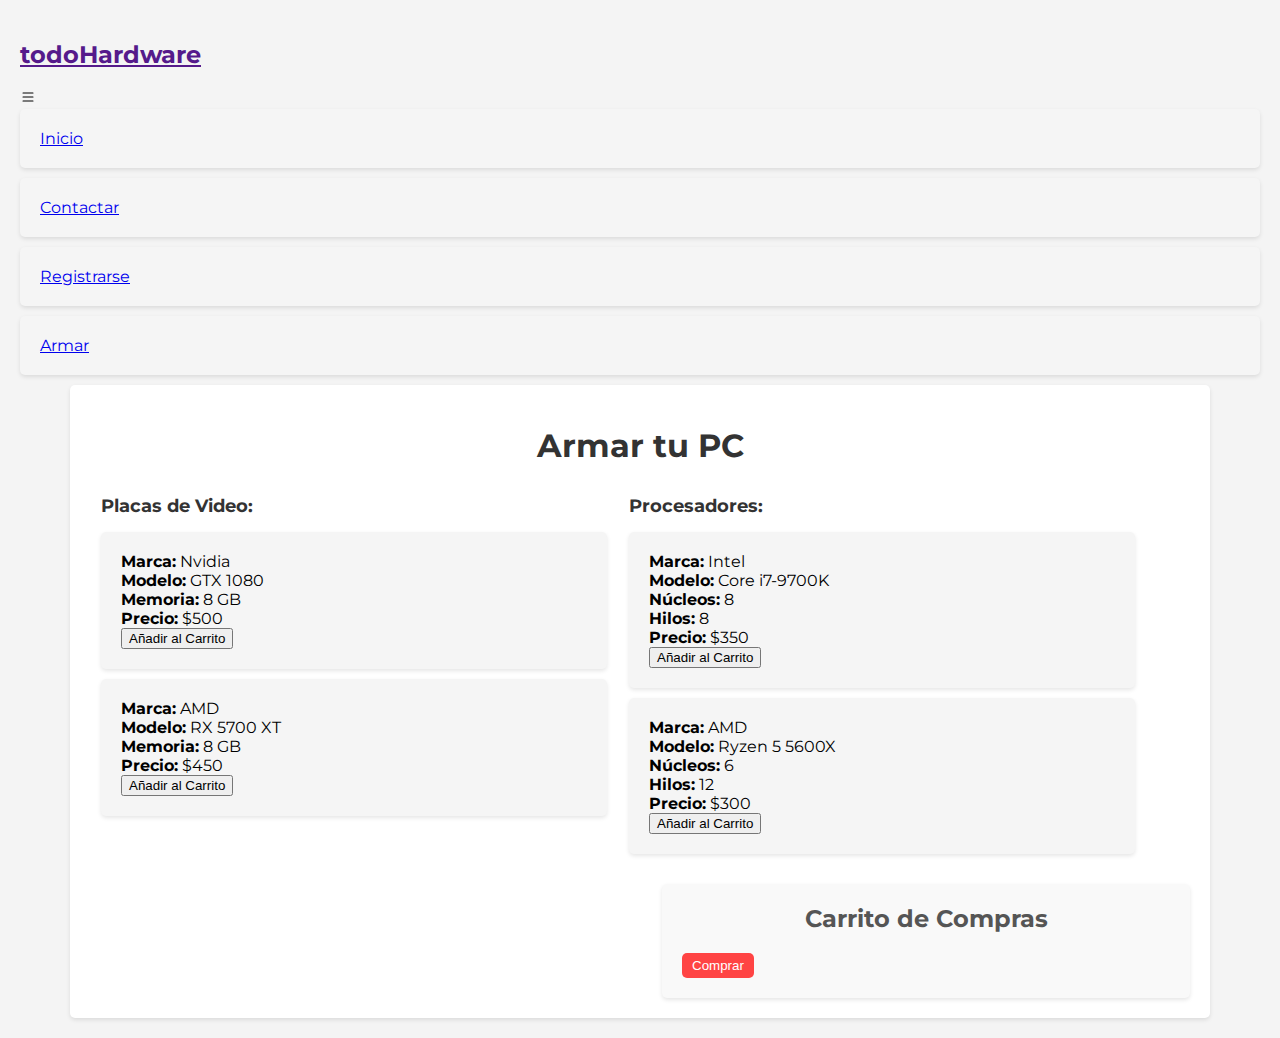
==== pages/armar.html @ 486f4ea4 "mejore el resposive de celu" ====
<!DOCTYPE html>
<html lang="en">
<head>
    <meta charset="UTF-8">
    <meta name="viewport" content="width=device-width, initial-scale=1.0">
    <title>Armar PC</title>
    <link rel="stylesheet" href="../css/armar.css">
    <link rel="preconnect" href="https://fonts.googleapis.com">
    <link rel="preconnect" href="https://fonts.gstatic.com" crossorigin>
    <link href="https://fonts.googleapis.com/css2?family=Montserrat:wght@300&display=swap" rel="stylesheet">
</head>
<body>
    <h2>
        <a href="" class="tituloHeader">
            todoHardware
        </a>
    </h2>
    <nav class="navbar" id="nav-inks">
        <div class="toggle">
            <svg xmlns="http://www.w3.org/2000/svg" width="16" height="16" fill="currentColor"
                class="bi bi-list" viewBox="0 0 16 16">
                <path fill-rule="evenodd"
                    d="M2.5 12a.5.5 0 0 1 .5-.5h10a.5.5 0 0 1 0 1H3a.5.5 0 0 1-.5-.5zm0-4a.5.5 0 0 1 .5-.5h10a.5.5 0 0 1 0 1H3a.5.5 0 0 1-.5-.5zm0-4a.5.5 0 0 1 .5-.5h10a.5.5 0 0 1 0 1H3a.5.5 0 0 1-.5-.5z" />
            </svg>
        </div>
        <ul class="linksContainer">
            <li>
                <a href="../index.html" class="links l1">Inicio</a>
            </li>
            <li>
                <a href="../pages/contactar.html" class="links">Contactar</a>
            </li>
            <li>
                <a href="../pages/registro.html" class="links">Registrarse</a>
            </li>
            <li>
                <a href="../pages/armar.html" class="links">Armar</a>
            </li>

        </ul>

    </nav>
    
    <div class="container">
        <h1>Armar tu PC</h1>
        
        <div class="component-list">
            <h2 class="component-title">Placas de Video:</h2>
            <ul id="videoCards"></ul>
        </div>
    
        <div class="component-list">
            <h2 class="component-title">Procesadores:</h2>
            <ul id="processors"></ul>
        </div>
    
        <div class="cart">
            <h2>Carrito de Compras</h2>
            <ul id="cartItems"></ul>
            <button class="buy-button" onclick="buyItems()">Comprar</button>
        </div>
        
        <div class="clearfix"></div>
    </div>

    <script src="../scripts/armar.js"></script>
</body>
</html>
---- css/armar.css ----
body {
    font-family: 'Montserrat', sans-serif;
    margin: 0;
    padding: 20px;
    background-color: #f4f4f4;
}

@import url('https://fonts.googleapis.com/css2?family=Montserrat:wght@300&display=swap');

.headerContainer {
    background-color: rgb(15, 12, 31);
    color: white;
    display: flex;
    padding: 20px 0px 20px 45px;
    position: fixed;
    z-index: 1;
    width: 100vw;
    box-shadow: 1px 1px 5px black;
}

.container {
    max-width: 1100px;
    margin: 0 auto;
    padding: 20px;
    background-color: white;
    border-radius: 5px;
    box-shadow: 0 2px 4px rgba(0, 0, 0, 0.1);
    overflow: hidden;
}

h1 {
    text-align: center;
    margin-bottom: 30px;
    color: #333;
}

.component-list {
    float: left;
    width: 48%;
    box-sizing: border-box;
    padding: 0 1%;
    margin-bottom: 20px;
}

.cart {
    float: right;
    width: 48%;
    box-sizing: border-box;
    padding: 20px;
    background-color: #f9f9f9;
    border-radius: 5px;
    box-shadow: 0 2px 4px rgba(0, 0, 0, 0.1);
}

.component-title {
    margin-top: 0;
    color: #333;
    font-size: 18px;
    font-weight: bold;
}

ul {
    list-style: none;
    padding: 0;
    margin: 0;
}

li {
    padding: 20px;
    background-color: #f5f5f5;
    border-radius: 5px;
    box-shadow: 0 2px 4px rgba(0, 0, 0, 0.1);
    cursor: pointer;
    transition: background-color 0.3s;
    margin-bottom: 10px;
}

li:hover {
    background-color: #e0e0e0;
}

.cart h2 {
    text-align: center;
    margin-top: 0;
    color: #555;
}

.cart ul {
    margin-top: 0;
}

.cart li {
    background-color: #fff;
    box-shadow: 0 2px 4px rgba(0, 0, 0, 0.1);
    margin-bottom: 10px;
}

.cart li strong {
    font-weight: normal;
}

.cart button {
    background-color: #ff4444;
    color: white;
    border: none;
    border-radius: 5px;
    padding: 5px 10px;
    cursor: pointer;
    transition: background-color 0.3s;
}

.cart button:hover {
    background-color: #ff3333;
}

.clearfix::after {
    content: "";
    display: table;
    clear: both;
}
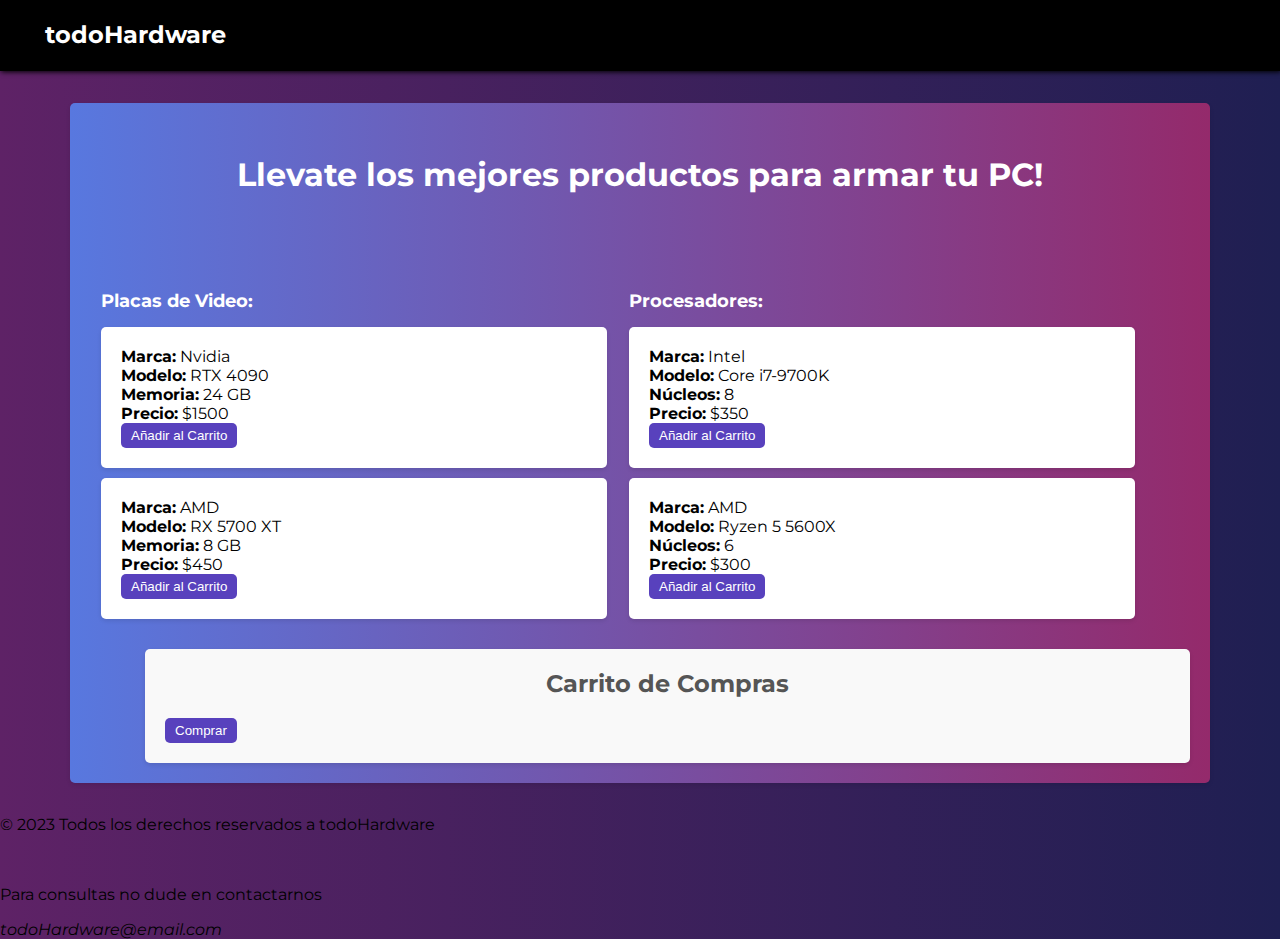
==== commit 4378c2f4: "mejoro la seccion de compras" ====
--- a/pages/armar.html
+++ b/pages/armar.html
@@ -1,68 +1,52 @@
 <!DOCTYPE html>
 <html lang="en">
+
 <head>
     <meta charset="UTF-8">
     <meta name="viewport" content="width=device-width, initial-scale=1.0">
-    <title>Armar PC</title>
+    <title>Comprar productos</title>
     <link rel="stylesheet" href="../css/armar.css">
     <link rel="preconnect" href="https://fonts.googleapis.com">
     <link rel="preconnect" href="https://fonts.gstatic.com" crossorigin>
     <link href="https://fonts.googleapis.com/css2?family=Montserrat:wght@300&display=swap" rel="stylesheet">
 </head>
+
 <body>
-    <h2>
-        <a href="" class="tituloHeader">
-            todoHardware
-        </a>
-    </h2>
-    <nav class="navbar" id="nav-inks">
-        <div class="toggle">
-            <svg xmlns="http://www.w3.org/2000/svg" width="16" height="16" fill="currentColor"
-                class="bi bi-list" viewBox="0 0 16 16">
-                <path fill-rule="evenodd"
-                    d="M2.5 12a.5.5 0 0 1 .5-.5h10a.5.5 0 0 1 0 1H3a.5.5 0 0 1-.5-.5zm0-4a.5.5 0 0 1 .5-.5h10a.5.5 0 0 1 0 1H3a.5.5 0 0 1-.5-.5zm0-4a.5.5 0 0 1 .5-.5h10a.5.5 0 0 1 0 1H3a.5.5 0 0 1-.5-.5z" />
-            </svg>
-        </div>
-        <ul class="linksContainer">
-            <li>
-                <a href="../index.html" class="links l1">Inicio</a>
-            </li>
-            <li>
-                <a href="../pages/contactar.html" class="links">Contactar</a>
-            </li>
-            <li>
-                <a href="../pages/registro.html" class="links">Registrarse</a>
-            </li>
-            <li>
-                <a href="../pages/armar.html" class="links">Armar</a>
-            </li>
+    <header>
+        <h2>
+            <a href="" class="tituloHeader">
+                todoHardware
+            </a>
+        </h2>
+        <nav>
 
-        </ul>
-
-    </nav>
+        </nav>
+    </header>
     
     <div class="container">
-        <h1>Armar tu PC</h1>
-        
+        <h1>Llevate los mejores productos para armar tu PC!</h1>
         <div class="component-list">
             <h2 class="component-title">Placas de Video:</h2>
-            <ul id="videoCards"></ul>
+            <ul class="linksContainer" id="videoCards"></ul>
         </div>
-    
         <div class="component-list">
             <h2 class="component-title">Procesadores:</h2>
-            <ul id="processors"></ul>
+            <ul class="linksContainer" id="processors"></ul>
         </div>
-    
         <div class="cart">
             <h2>Carrito de Compras</h2>
-            <ul id="cartItems"></ul>
+            <ul class="linksContainer" id="cartItems"></ul>
             <button class="buy-button" onclick="buyItems()">Comprar</button>
         </div>
-        
         <div class="clearfix"></div>
     </div>
+    <script src="../scripts/armar.js"></script>
+    <footer>
+        <p>© 2023 Todos los derechos reservados a todoHardware</p>
+        <br>
+        <p>Para consultas no dude en contactarnos </p>
+        <address>todoHardware@email.com</address>
+    </footer>
+</body>
 
-    <script src="../scripts/armar.js"></script>
-</body>
-</html>
+</html>--- a/css/armar.css
+++ b/css/armar.css
@@ -1,38 +1,48 @@
 body {
     font-family: 'Montserrat', sans-serif;
     margin: 0;
-    padding: 20px;
-    background-color: #f4f4f4;
+    padding: 0px;
+    background: linear-gradient(to right, rgb(94, 34, 102), rgb(31, 31, 82));
 }
 
 @import url('https://fonts.googleapis.com/css2?family=Montserrat:wght@300&display=swap');
 
-.headerContainer {
-    background-color: rgb(15, 12, 31);
+
+header {
+    background-color: black;
+    padding: 0.5px 0px 2px 45px;
+    margin-bottom: 2em;
     color: white;
-    display: flex;
-    padding: 20px 0px 20px 45px;
-    position: fixed;
-    z-index: 1;
-    width: 100vw;
     box-shadow: 1px 1px 5px black;
 }
+
+h2 > a {
+    color: white;
+    text-decoration: none;
+}
+
+
+
 
 .container {
     max-width: 1100px;
     margin: 0 auto;
     padding: 20px;
-    background-color: white;
+    background: linear-gradient(to right, rgb(88, 120, 223), rgb(148, 42, 107));
     border-radius: 5px;
     box-shadow: 0 2px 4px rgba(0, 0, 0, 0.1);
     overflow: hidden;
+    margin-bottom: 2em;
 }
 
 h1 {
     text-align: center;
-    margin-bottom: 30px;
-    color: #333;
+    margin-top: 1em;
+    margin-bottom: 3em;
+
+    color: white;
 }
+
 
 .component-list {
     float: left;
@@ -43,8 +53,10 @@
 }
 
 .cart {
-    float: right;
-    width: 48%;
+   float: right;
+    top: 10em;
+    width: 95%;
+    height: 10%;
     box-sizing: border-box;
     padding: 20px;
     background-color: #f9f9f9;
@@ -54,20 +66,20 @@
 
 .component-title {
     margin-top: 0;
-    color: #333;
+    color: #ffffff;
     font-size: 18px;
     font-weight: bold;
 }
 
-ul {
+.linksContainer {
     list-style: none;
     padding: 0;
     margin: 0;
 }
-
-li {
+    
+.linksContainer > li {
     padding: 20px;
-    background-color: #f5f5f5;
+    background: white;
     border-radius: 5px;
     box-shadow: 0 2px 4px rgba(0, 0, 0, 0.1);
     cursor: pointer;
@@ -99,8 +111,8 @@
     font-weight: normal;
 }
 
-.cart button {
-    background-color: #ff4444;
+button {
+    background-color: #5841bd;
     color: white;
     border: none;
     border-radius: 5px;
@@ -109,8 +121,8 @@
     transition: background-color 0.3s;
 }
 
-.cart button:hover {
-    background-color: #ff3333;
+button:hover {
+    background-color: #9233ff;
 }
 
 .clearfix::after {
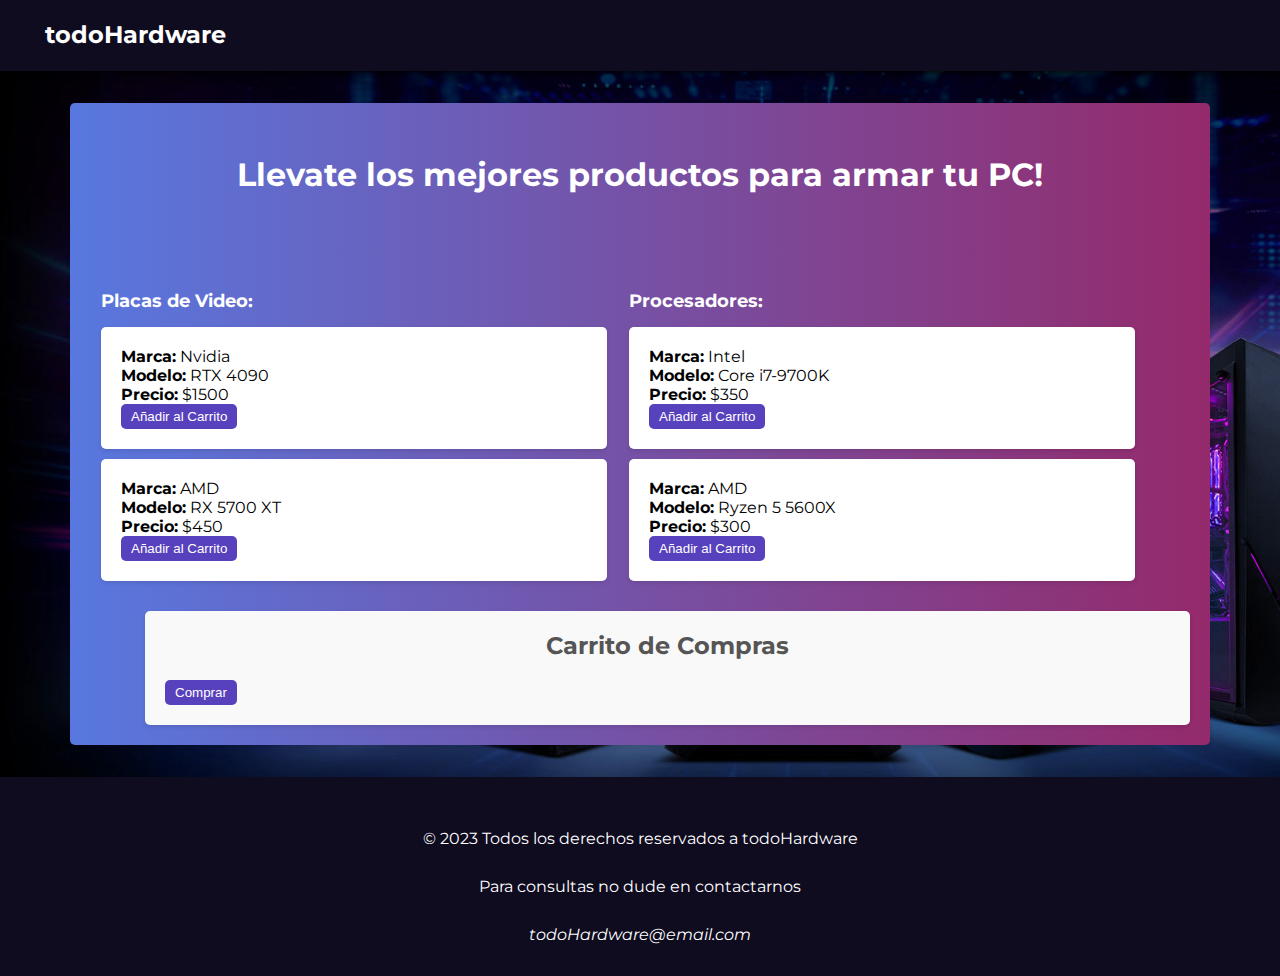
==== commit a4850d54: "Mejoré la página de compras" ====
--- a/pages/armar.html
+++ b/pages/armar.html
@@ -14,7 +14,7 @@
 <body>
     <header>
         <h2>
-            <a href="" class="tituloHeader">
+            <a href="../index.html" class="tituloHeader">
                 todoHardware
             </a>
         </h2>
@@ -27,15 +27,15 @@
         <h1>Llevate los mejores productos para armar tu PC!</h1>
         <div class="component-list">
             <h2 class="component-title">Placas de Video:</h2>
-            <ul class="linksContainer" id="videoCards"></ul>
+            <ul class="linksContainer" id="tarjetasDeVideo"></ul>
         </div>
         <div class="component-list">
             <h2 class="component-title">Procesadores:</h2>
-            <ul class="linksContainer" id="processors"></ul>
+            <ul class="linksContainer" id="procesadores"></ul>
         </div>
         <div class="cart">
             <h2>Carrito de Compras</h2>
-            <ul class="linksContainer" id="cartItems"></ul>
+            <ul class="linksContainer" id="itemsCarrito"></ul>
             <button class="buy-button" onclick="buyItems()">Comprar</button>
         </div>
         <div class="clearfix"></div>
@@ -43,7 +43,6 @@
     <script src="../scripts/armar.js"></script>
     <footer>
         <p>© 2023 Todos los derechos reservados a todoHardware</p>
-        <br>
         <p>Para consultas no dude en contactarnos </p>
         <address>todoHardware@email.com</address>
     </footer>
--- a/css/armar.css
+++ b/css/armar.css
@@ -2,18 +2,21 @@
     font-family: 'Montserrat', sans-serif;
     margin: 0;
     padding: 0px;
-    background: linear-gradient(to right, rgb(94, 34, 102), rgb(31, 31, 82));
+    background-image: url(../assets/pcs.jpg);
+    background-repeat: no-repeat;
+    background-attachment: fixed;
+    background-size: cover;
 }
 
 @import url('https://fonts.googleapis.com/css2?family=Montserrat:wght@300&display=swap');
 
 
 header {
-    background-color: black;
+    background-color: rgb(15, 12, 31);
     padding: 0.5px 0px 2px 45px;
     margin-bottom: 2em;
     color: white;
-    box-shadow: 1px 1px 5px black;
+    box-shadow: 1px 1px 5px rgb(0, 0, 0);
 }
 
 h2 > a {
@@ -130,3 +133,14 @@
     display: table;
     clear: both;
 }
+footer {
+    position: absolute;
+    top: rem;
+    
+    width: 100%;
+    background-color: rgb(15, 12, 31);
+    padding: 30px 0 25px 0;
+    color: white;
+    text-align: center;
+    line-height: 2em;
+}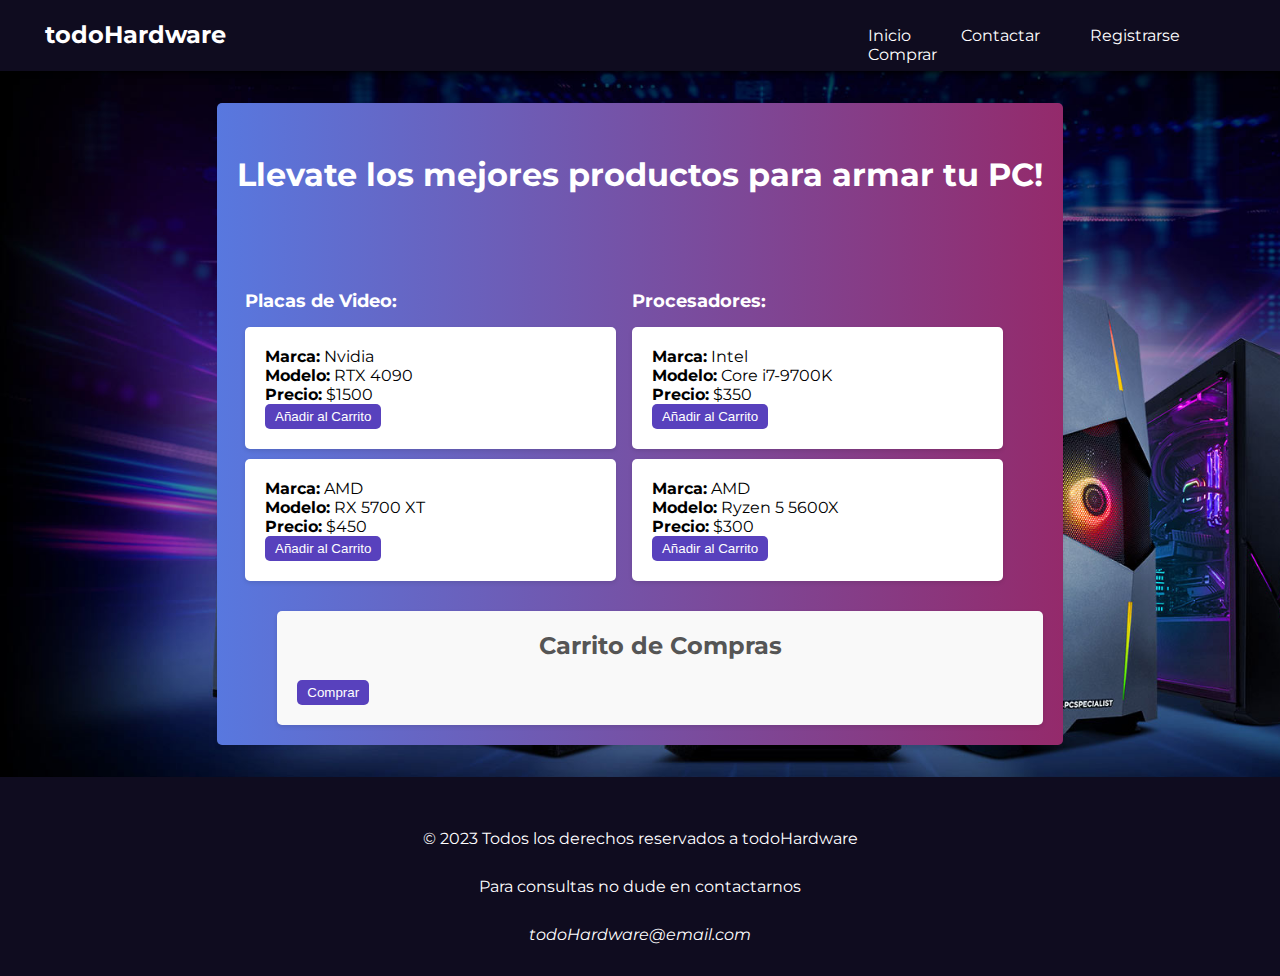
==== commit f7edaa95: "Añadi responsive de la pagina de compras y mejoré el footer" ====
--- a/pages/armar.html
+++ b/pages/armar.html
@@ -4,8 +4,9 @@
 <head>
     <meta charset="UTF-8">
     <meta name="viewport" content="width=device-width, initial-scale=1.0">
-    <title>Comprar productos</title>
+    <title>todoHardware / Comprar</title>
     <link rel="stylesheet" href="../css/armar.css">
+    <link rel="icon" href="../assets/todoHardwareIcono.png">
     <link rel="preconnect" href="https://fonts.googleapis.com">
     <link rel="preconnect" href="https://fonts.gstatic.com" crossorigin>
     <link href="https://fonts.googleapis.com/css2?family=Montserrat:wght@300&display=swap" rel="stylesheet">
@@ -19,10 +20,13 @@
             </a>
         </h2>
         <nav>
-
+            <a class="links inicio" href="../index.html">Inicio</a>
+            <a class="links" href="../pages/contactar.html">Contactar</a>
+            <a class="links" href="../pages/registro.html">Registrarse</a>
+            <a class="links l4" href="../pages/armar.html">Comprar</a>
         </nav>
     </header>
-    
+
     <div class="container">
         <h1>Llevate los mejores productos para armar tu PC!</h1>
         <div class="component-list">
@@ -38,7 +42,7 @@
             <ul class="linksContainer" id="itemsCarrito"></ul>
             <button class="buy-button" onclick="buyItems()">Comprar</button>
         </div>
-        <div class="clearfix"></div>
+        <div class="borrar"></div>
     </div>
     <script src="../scripts/armar.js"></script>
     <footer>
--- a/css/armar.css
+++ b/css/armar.css
@@ -6,6 +6,9 @@
     background-repeat: no-repeat;
     background-attachment: fixed;
     background-size: cover;
+    display: flex;
+    flex-direction: column;
+    min-height: 100vh;
 }
 
 @import url('https://fonts.googleapis.com/css2?family=Montserrat:wght@300&display=swap');
@@ -17,6 +20,7 @@
     margin-bottom: 2em;
     color: white;
     box-shadow: 1px 1px 5px rgb(0, 0, 0);
+    display: inline-flex;
 }
 
 h2 > a {
@@ -25,6 +29,32 @@
 }
 
 
+
+
+
+a {
+    text-decoration: none;
+    color: white;
+    display: inline;
+}
+
+nav {
+    margin-left: 596px;
+    margin-top: 1.6em;
+}
+
+.links {
+    margin-left: 46px;
+}
+
+.links:hover {
+    color: violet;
+    transition: color 0.5s;
+}
+
+.l4 {
+
+}
 
 
 .container {
@@ -90,6 +120,8 @@
     margin-bottom: 10px;
 }
 
+
+
 li:hover {
     background-color: #e0e0e0;
 }
@@ -128,19 +160,71 @@
     background-color: #9233ff;
 }
 
-.clearfix::after {
+.borrar::after {
     content: "";
     display: table;
     clear: both;
 }
+
 footer {
-    position: absolute;
-    top: rem;
-    
     width: 100%;
     background-color: rgb(15, 12, 31);
     padding: 30px 0 25px 0;
     color: white;
     text-align: center;
     line-height: 2em;
-}+}
+
+.container {
+    flex: 1;
+}
+
+
+@media only screen and (max-width: 768px) {
+    header {
+        padding: 10px;
+    }
+
+    nav {
+        display: none;
+    }
+    
+    .links {
+        margin: 10px;
+        display: block;
+    }
+
+    .container {
+        padding: 10px;
+    }
+
+    .component-list {
+        width: 100%;
+        float: none;
+        margin: 0;
+    }
+
+    .cart {
+        float: none;
+        width: 100%;
+        top: initial;
+        margin-top: 20px;
+    }
+
+    .component-title {
+        font-size: 16px;
+    }
+
+    .linksContainer > li {
+        padding: 10px;
+    }
+
+    .cart button {
+        width: 100%;
+        margin-top: 10px;
+    }
+
+    footer {
+        padding: 15px 0;
+    }
+}
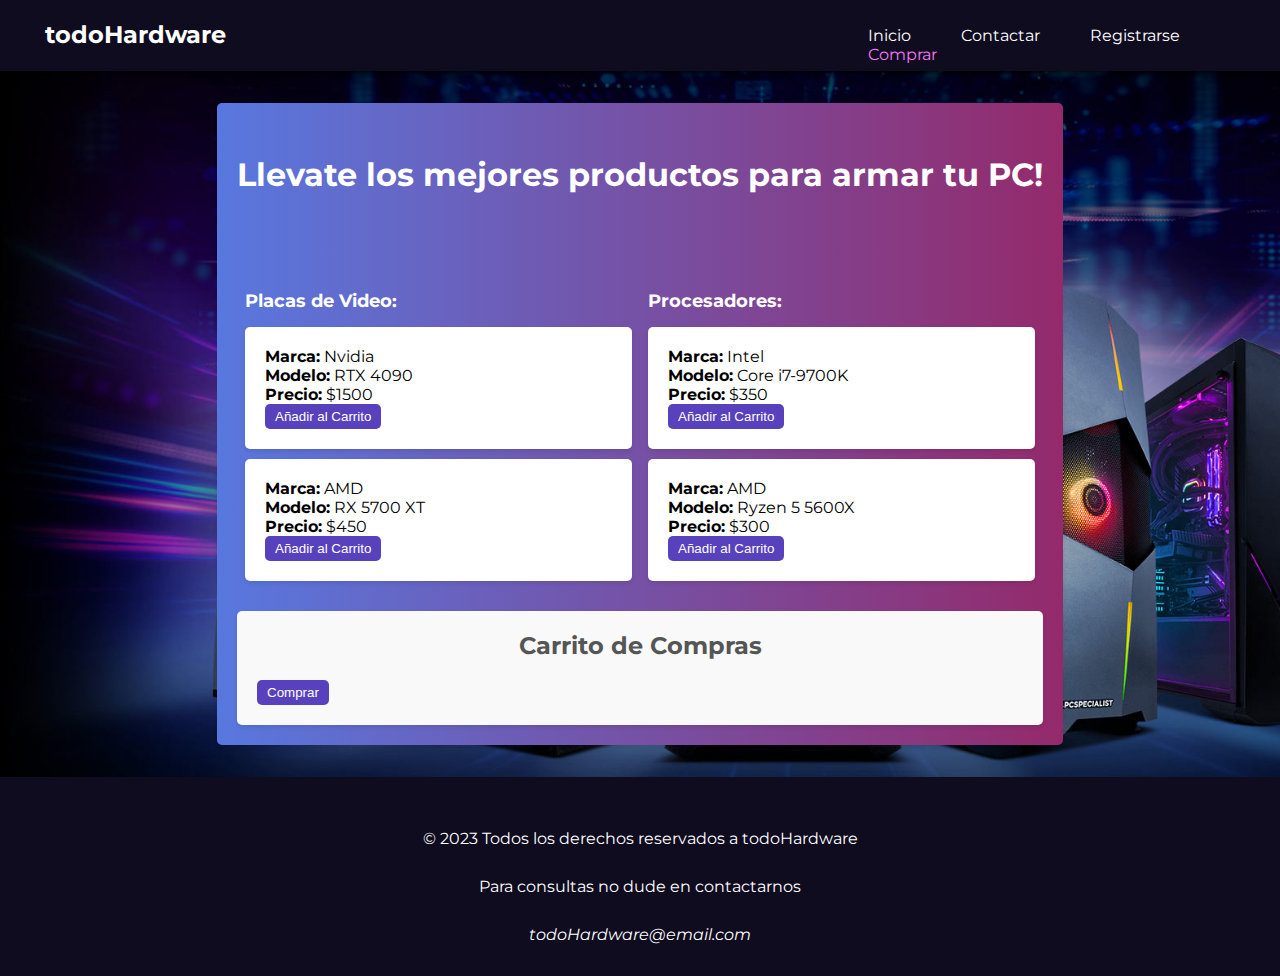
==== commit 2735be31: "proyecto final UTN terminado" ====
--- a/pages/armar.html
+++ b/pages/armar.html
@@ -40,7 +40,7 @@
         <div class="cart">
             <h2>Carrito de Compras</h2>
             <ul class="linksContainer" id="itemsCarrito"></ul>
-            <button class="buy-button" onclick="buyItems()">Comprar</button>
+            <button class="buy-button" onclick="comprarItems()">Comprar</button>
         </div>
         <div class="borrar"></div>
     </div>
--- a/css/armar.css
+++ b/css/armar.css
@@ -18,13 +18,13 @@
     background-color: rgb(15, 12, 31);
     padding: 0.5px 0px 2px 45px;
     margin-bottom: 2em;
-    color: white;
+    color: #ffffff;
     box-shadow: 1px 1px 5px rgb(0, 0, 0);
     display: inline-flex;
 }
 
 h2 > a {
-    color: white;
+    color: #ffffff;
     text-decoration: none;
 }
 
@@ -34,7 +34,7 @@
 
 a {
     text-decoration: none;
-    color: white;
+    color: #ffffff;
     display: inline;
 }
 
@@ -48,17 +48,15 @@
 }
 
 .links:hover {
-    color: violet;
+    color: rgb(238, 130, 238);
     transition: color 0.5s;
 }
 
-.l4 {
-
-}
+
 
 
 .container {
-    max-width: 1100px;
+    max-width: 1300px;
     margin: 0 auto;
     padding: 20px;
     background: linear-gradient(to right, rgb(88, 120, 223), rgb(148, 42, 107));
@@ -73,13 +71,13 @@
     margin-top: 1em;
     margin-bottom: 3em;
 
-    color: white;
+    color: #ffffff;
 }
 
 
 .component-list {
     float: left;
-    width: 48%;
+    width: 50%;
     box-sizing: border-box;
     padding: 0 1%;
     margin-bottom: 20px;
@@ -88,7 +86,7 @@
 .cart {
    float: right;
     top: 10em;
-    width: 95%;
+    width: 100%;
     height: 10%;
     box-sizing: border-box;
     padding: 20px;
@@ -123,13 +121,13 @@
 
 
 li:hover {
-    background-color: #e0e0e0;
+    background-color: rgb(224, 224, 224);
 }
 
 .cart h2 {
     text-align: center;
     margin-top: 0;
-    color: #555;
+    color: rgb(85, 85, 85);
 }
 
 .cart ul {
@@ -144,6 +142,10 @@
 
 .cart li strong {
     font-weight: normal;
+}
+
+.l4 {
+    color: rgb(247, 118, 247);
 }
 
 button {
@@ -181,19 +183,13 @@
 
 
 @media only screen and (max-width: 768px) {
-    header {
-        padding: 10px;
-    }
-
-    nav {
+    
+
+    
+    .links {
         display: none;
     }
     
-    .links {
-        margin: 10px;
-        display: block;
-    }
-
     .container {
         padding: 10px;
     }
